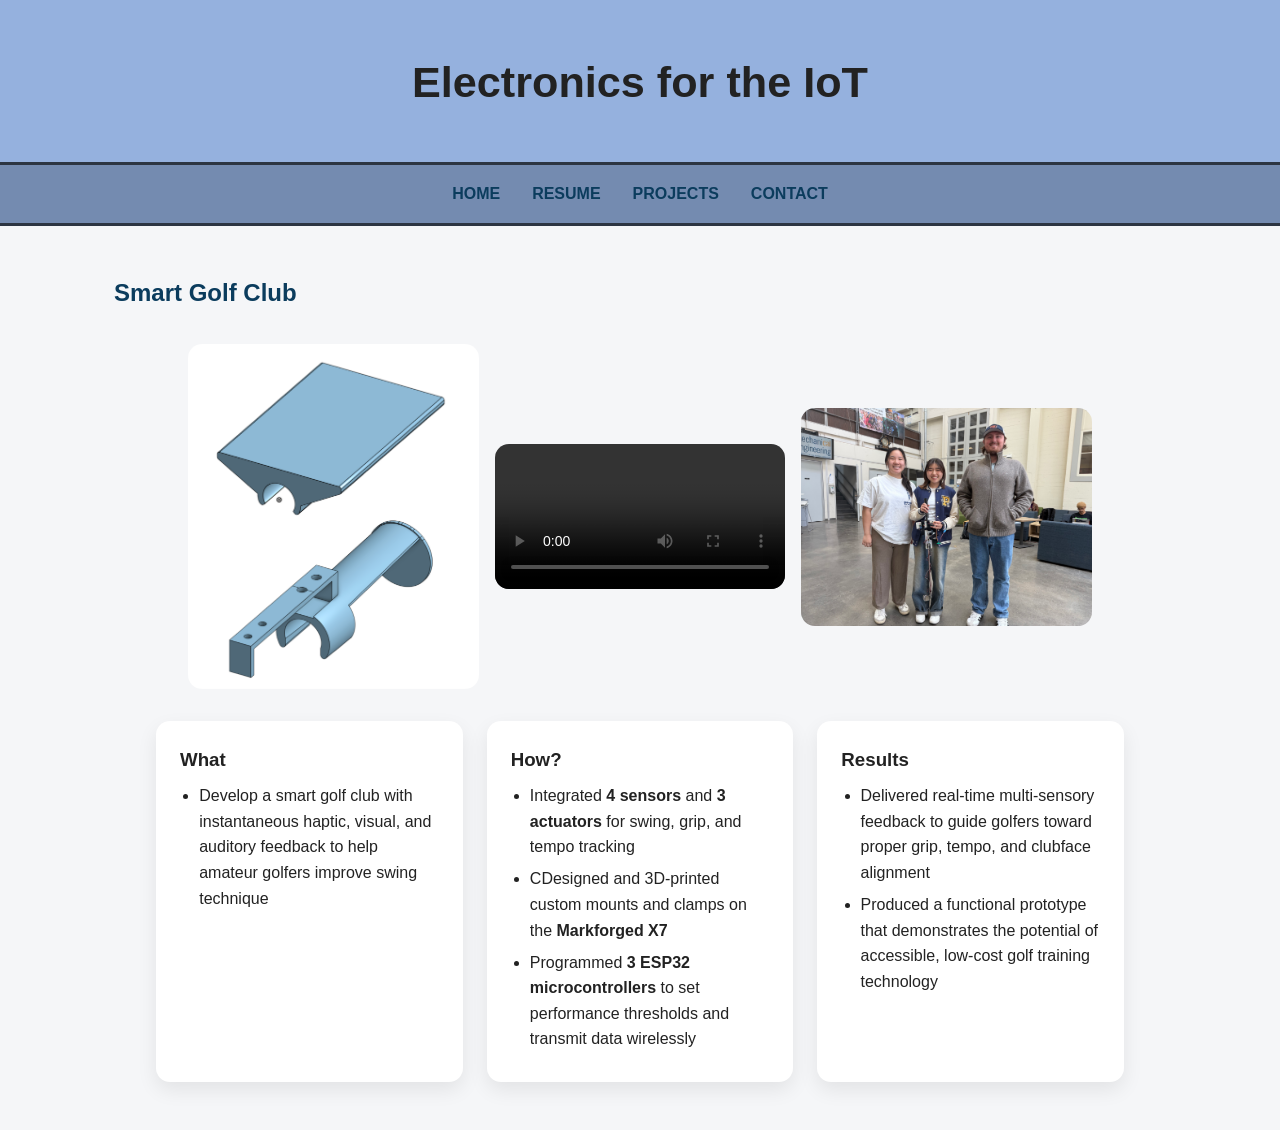
==== smartgolfclub.html @ 5031a896 "Initial commit" ====
<!DOCTYPE html>
<html lang="en">
<head>
    <meta charset="UTF-8">
    <meta name="viewport" content="width=device-width, initial-scale=1.0">
    <title>ME100 Course</title>
    <link rel="stylesheet" href="style.css">
</head>

<body>

    <header class="header">
        <h1>Electronics for the IoT</h1>
    </header>

<nav>
    <a href="index.html">HOME</a>
    <a href="resume.html">RESUME</a>
    <a href="projects.html">PROJECTS</a>
    <a href="contact.html">CONTACT</a>
</nav>

<section class="project-section">
    <h2>Smart Golf Club</h2>

<section class="project-gallery">
    <img src="images/sgc_1.jpg">

    <video controls class="project-video">
        <source src="videos/sgc_demo.mp4" type="video/mp4">
        Your browser does not support the video tag.
    </video>
    
    <img src="images/sgc_3.jpg">
</section>

<section class="project-details">

    <div class="detail-box">
        <h3>What</h3>
        <ul class="what-list">
            <li>Develop a smart golf club with instantaneous haptic, visual, and auditory feedback to help amateur golfers improve swing technique</li>
        </ul>
    </div>

    <div class="detail-box">
        <h3>How?</h3>
        <ul class="what-list">
            <li>Integrated <strong>4 sensors</strong> and <strong>3 actuators</strong> for swing, grip, and tempo tracking</li>
            <li>CDesigned and 3D-printed custom mounts and clamps on the <strong>Markforged X7</strong></li>
            <li>Programmed <strong>3 ESP32 microcontrollers</strong> to set performance thresholds and transmit data wirelessly</li>
        </ul>
    </div>

    <div class="detail-box">
        <h3>Results</h3>
        <ul class="what-list">
            <li>Delivered real-time multi-sensory feedback to guide golfers toward proper grip, tempo, and clubface alignment</li>
            <li>Produced a functional prototype that demonstrates the potential of accessible, low-cost golf training technology</li>
        </ul>
    </div>

</section>
---- style.css ----
/* =====================================================
   GLOBAL RESET
   ===================================================== */

   * {
    box-sizing: border-box;
    margin: 0;
    padding: 0;
    font-family: Lato, sans-serif;
}

/* =====================================================
   BASE STYLES
   ===================================================== */

body {
    background: #f5f6f8;
    color: #222;
    line-height: 1.6;
}

/* =====================================================
   LINKS (CONSISTENT ACROSS ALL PAGES)
   ===================================================== */

a,
a:visited {
    color: #0b3c5d;            /* same color everywhere */
    text-decoration: none;     /* no underline by default */
    font-weight: bold;
    transition: text-decoration 0.2s ease;
}

a:hover {
    text-decoration: underline;
}

/* =====================================================
   HEADER & NAV
   ===================================================== */

header {
    text-align: center;
    align-items: center;  
    justify-content: center; 
    padding: 3rem 1rem;
    height: 165px;
    background: #95b1de;
    border-bottom: 3px solid #2c3542;
}

header h1 {
    font-size: 2.7rem;
}

header p {
    margin-top: 0.5rem;
    color: #555;
}

nav {
    display: flex;
    justify-content: center;
    gap: 2rem;
    padding: 1rem;
    background: #748bb0;
    border-bottom: 3px solid #2c3542;
}

nav a,
nav a:visited {
    color: #0b3c5d;            /* force nav consistency */
    font-weight: bold;
}

nav a:hover {
    text-decoration: underline;
}

/* Optional: highlight active page */
/*
nav a.active {
    text-decoration: underline;
}
*/

/* =====================================================
   PAGE SECTIONS
   ===================================================== */

section {
    max-width: 1100px;
    margin: 3rem auto;
    padding: 0 1.5rem;
}

.about p {
    max-width: 700px;
}

/* =====================================================
   PROJECTS PAGE (GRID VIEW)
   ===================================================== */

.projects {
    display: grid;
    grid-template-columns: repeat(auto-fit, minmax(280px, 1fr));
    gap: 2rem;
}

.project-card {
    background: white;
    border-radius: 14px;
    box-shadow: 0 10px 25px rgba(0,0,0,0.08);
    overflow: hidden;
    transition: transform 0.25s ease, box-shadow 0.25s ease;
}

.project-card:hover {
    transform: translateY(-6px);
    box-shadow: 0 14px 30px rgba(0,0,0,0.12);
}

/* Portfolio image sizing */
.project-card img {
    width: 100%;
    height: 230px;
    object-fit: contain;     /* fits inside box, no cropping */
    object-position: center; /* centers image inside box */
    display: block;
    background-color: white; /* optional: fill empty space with background */
}

.project-info {
    padding: 0.75rem;
    text-align: center;
}

/* =====================================================
   PROJECT DETAIL PAGE
   ===================================================== */

.project-page {
    max-width: 900px;
    margin: auto;
    padding: 3rem 1.5rem;
}

.project-hero {
    width: 100%;
    border-radius: 14px;
    margin-bottom: 2rem;
}

.project-page h3 {
    margin-top: 2rem;
    margin-bottom: 0.4rem;
}

/* =====================================================
   PROJECT GALLERY + DETAILS (CUSTOM PAGES)
   ===================================================== */

.project-gallery {
    display: flex;
    justify-content: center;    /* center the group horizontally */
    align-items: center;        /* align vertical centers */
    gap: 1rem;                  /* spacing between images */
    margin: 2rem auto;
    padding: 0 1rem;
    max-width: 1000px;
    flex-wrap: wrap;            /* optional: wrap on very small screens */
}

.project-gallery img {
    display: block;
    border-radius: 14px;
    height: auto;               /* keep natural aspect ratio */
    max-width: 30%;             /* limits the width so images are smaller */
    min-width: 150px;           /* prevents them from shrinking too small */
}

.project-details {
    display: grid;
    grid-template-columns: repeat(3, 1fr); /* 3 equal columns */
    gap: 1.5rem;
    max-width: 1000px;
    margin: 2rem auto;
    padding: 0 1rem;
}

.detail-box {
    background: white;
    padding: 1.5rem;
    border-radius: 14px;
    box-shadow: 0 8px 20px rgba(0,0,0,0.08);
    
    display: flex;
    flex-direction: column;   /* vertical layout */
    justify-content: flex-start;  /* aligns content to top */
}

/* =====================================================
   FOOTER
   ===================================================== */

footer {
    text-align: center;
    padding: 2rem;
    font-size: 0.9rem;
    color: #666;
}

.what-list {
    margin-top: 0.5rem;
    margin-left: 1.2rem;
}

.what-list li {
    margin-bottom: 0.4rem;
    line-height: 1.6;
}

.project-section {
    margin: 3rem auto;
    padding: 0 1.5rem;
    max-width: 1100px;
}

.project-section h2 {
    text-align: left;
    margin-bottom: 1.5rem;
    color: #0b3c5d;
}

.company-logo {
    width: 200px;           /* set your desired size */
    max-width: 80%;         /* don’t overflow on small screens */
}

.project-gallery video.project-video {
    border-radius: 14px;
    max-width: 30%;       /* same as images */
    min-width: 150px;
    height: auto;          /* maintain aspect ratio */
}

.nav-subtext {
    text-align: center;        /* center horizontally */
    padding-top: 1rem;        /* space only above */
    color: #555;               /* optional: lighter text */
    font-style: italic;        /* optional styling */
    font-size: 1.1rem;         /* slightly bigger for emphasis */
}

.about-section {
    max-width: 900px;
    margin: 3rem auto;
    padding: 0 1.5rem;
}

.about-item {
    display: flex;
    align-items: center;       /* vertically center image & text */
    gap: 1rem;
    margin-bottom: 2rem;
    flex-wrap: wrap;           /* stack on smaller screens */
}

.about-img {
    width: 150px;              /* adjust size */
    height: 150px;             /* square image */
    object-fit: cover;         /* crop if needed, keep aspect ratio */
    border-radius: 5px;
    flex-shrink: 0;            /* prevent image from shrinking too small */
}

.about-text {
    flex: 1;                   /* text takes remaining space */
}

.about-text h3 {
    margin-bottom: 0.5rem;
    color: #0b3c5d;
}

.about-text p {
    color: #333;
    line-height: 1.6;
}
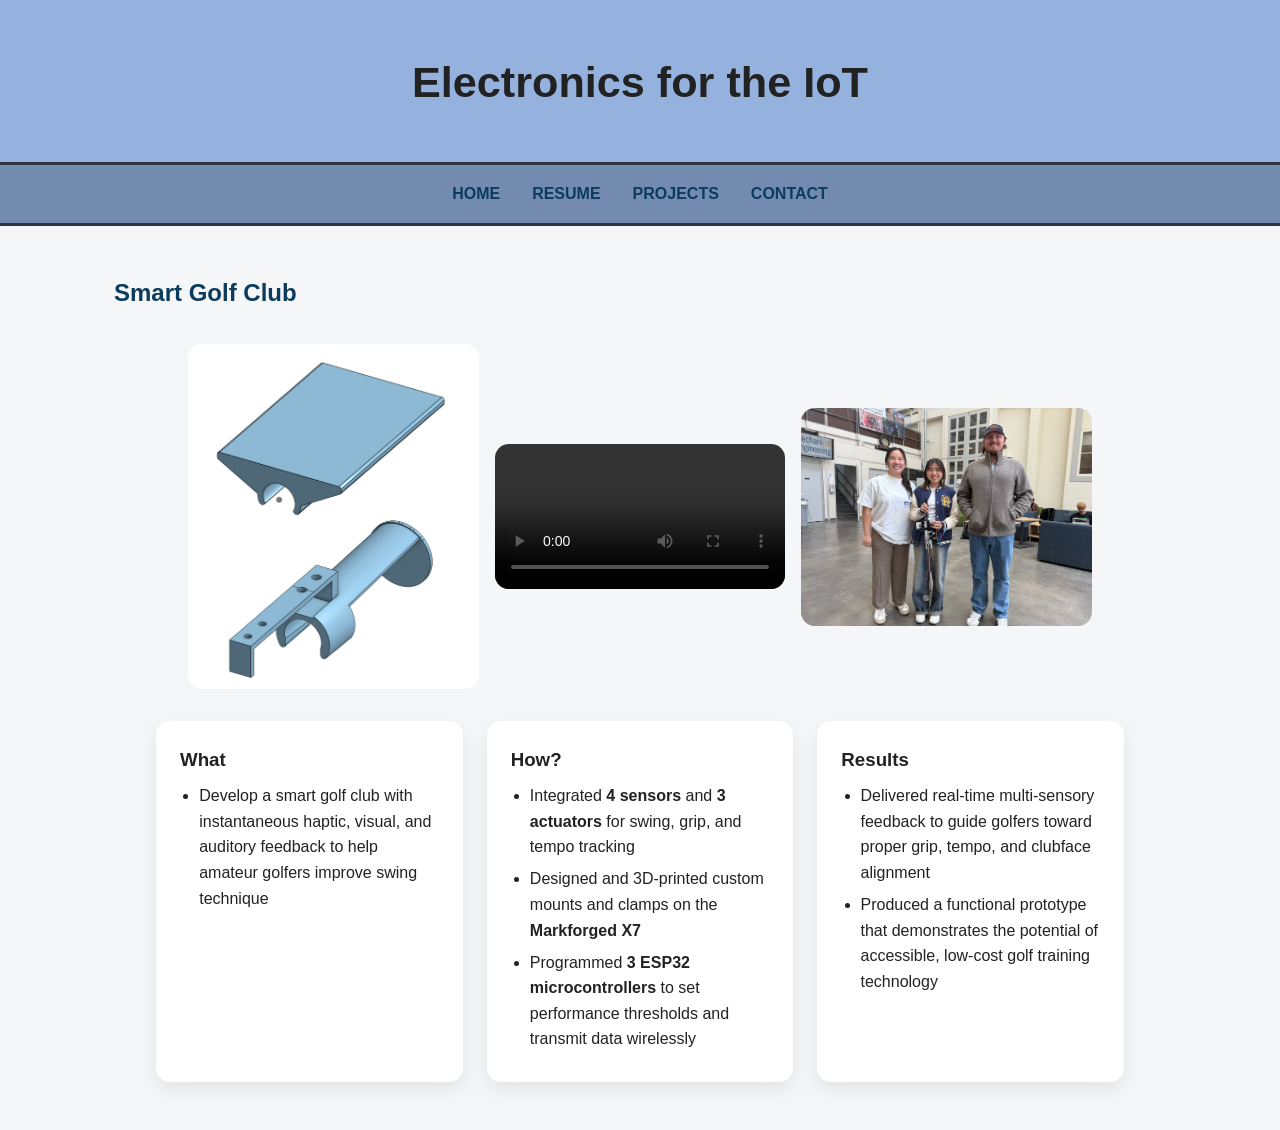
==== commit 8c3c7503: "Update smartgolfclub.html" ====
--- a/smartgolfclub.html
+++ b/smartgolfclub.html
@@ -47,7 +47,7 @@
         <h3>How?</h3>
         <ul class="what-list">
             <li>Integrated <strong>4 sensors</strong> and <strong>3 actuators</strong> for swing, grip, and tempo tracking</li>
-            <li>CDesigned and 3D-printed custom mounts and clamps on the <strong>Markforged X7</strong></li>
+            <li>Designed and 3D-printed custom mounts and clamps on the <strong>Markforged X7</strong></li>
             <li>Programmed <strong>3 ESP32 microcontrollers</strong> to set performance thresholds and transmit data wirelessly</li>
         </ul>
     </div>
